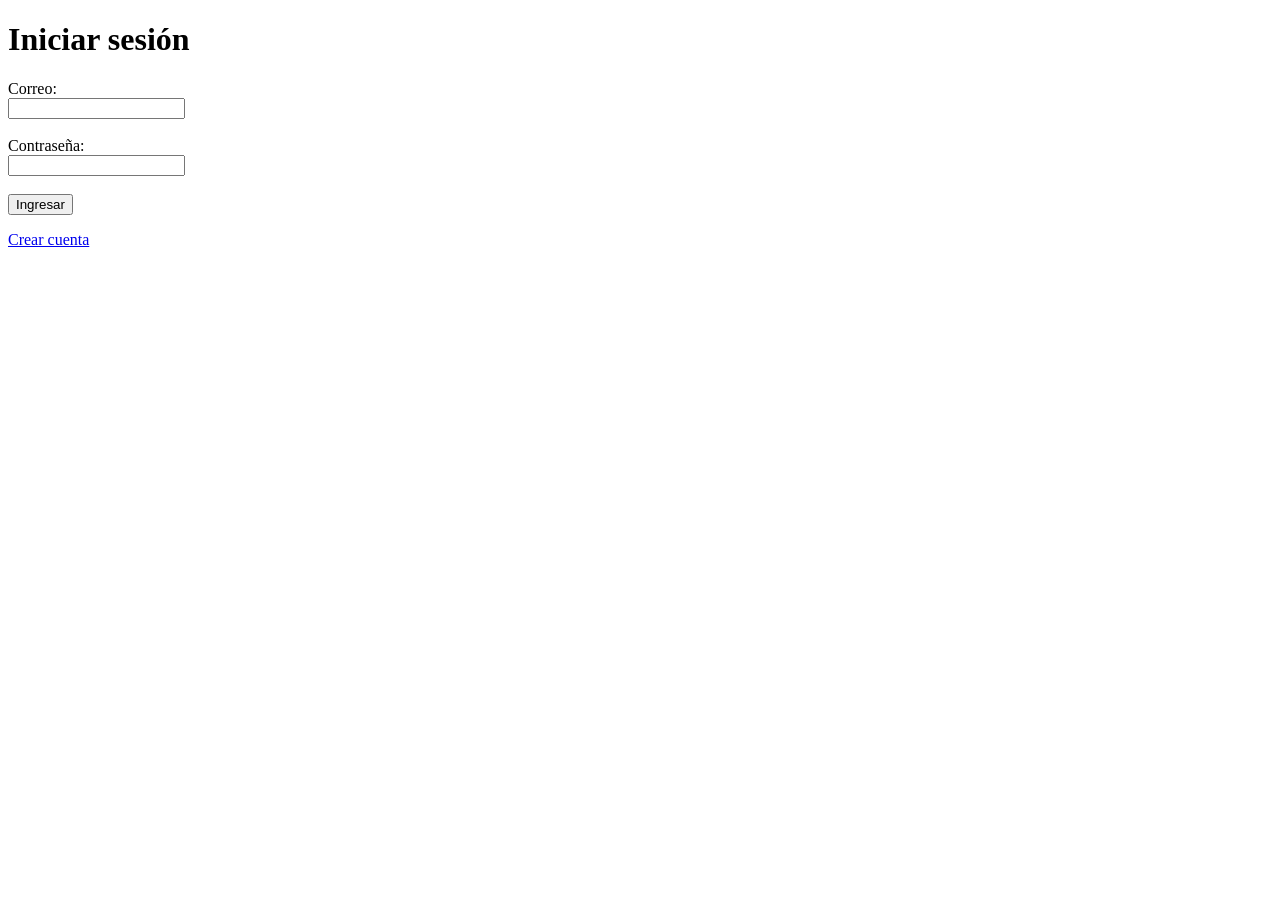
==== src/signin.html @ a110273a "Se añade funciones de gestión de usuarios: implementar las funciones de registro, inicio de sesión y" ====
<!DOCTYPE html>
<html lang="es">
<head>
    <meta charset="UTF-8">
    <title>Iniciar sesión</title>
</head>
<body>
    <h1>Iniciar sesión</h1>

    <form action="signin.php" method="post">
        <label>Correo:</label><br>
        <input type="email" name="email" required><br><br>

        <label>Contraseña:</label><br>
        <input type="password" name="password" required><br><br>

        <button type="submit">Ingresar</button>
    </form>

    <p><a href="signup.html">Crear cuenta</a></p>
</body>
</html>
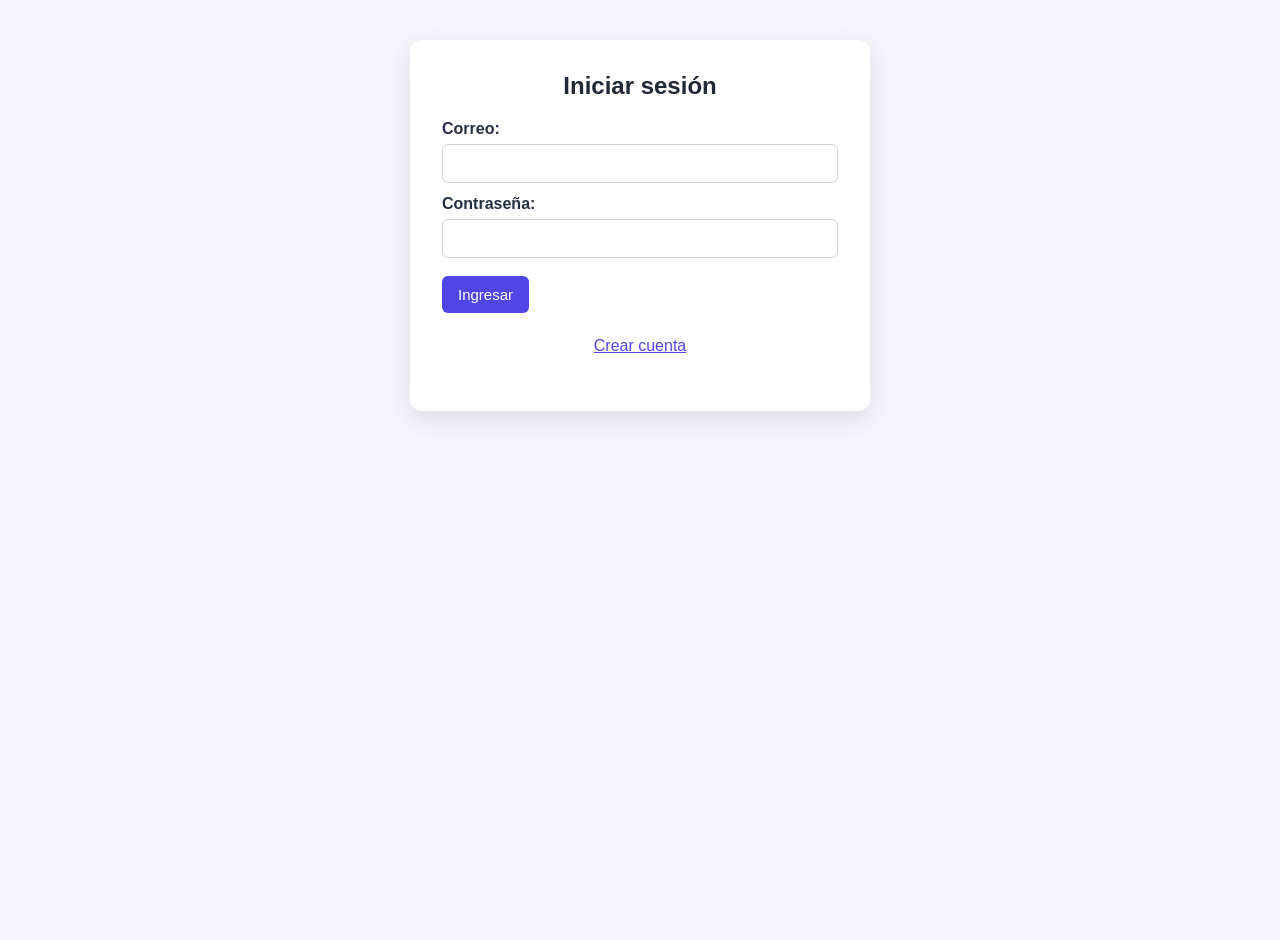
==== commit 36083afc: "Reestructurar la estructura y los estilos HTML de las páginas de gestión de usuarios; mejorar el dis" ====
--- a/src/signin.html
+++ b/src/signin.html
@@ -3,20 +3,25 @@
 <head>
     <meta charset="UTF-8">
     <title>Iniciar sesión</title>
+    <link rel="stylesheet" href="../styles.css">
 </head>
 <body>
-    <h1>Iniciar sesión</h1>
+    <main class="page">
+        <section class="card">
+            <h1>Iniciar sesión</h1>
 
-    <form action="signin.php" method="post">
-        <label>Correo:</label><br>
-        <input type="email" name="email" required><br><br>
+            <form action="signin.php" method="post">
+                <label for="email">Correo:</label>
+                <input id="email" type="email" name="email" required>
 
-        <label>Contraseña:</label><br>
-        <input type="password" name="password" required><br><br>
+                <label for="password">Contraseña:</label>
+                <input id="password" type="password" name="password" required>
 
-        <button type="submit">Ingresar</button>
-    </form>
+                <button type="submit">Ingresar</button>
+            </form>
 
-    <p><a href="signup.html">Crear cuenta</a></p>
+            <p class="actions"><a href="signup.html">Crear cuenta</a></p>
+        </section>
+    </main>
 </body>
 </html>
--- a/styles.css
+++ b/styles.css
@@ -0,0 +1,125 @@
+* {
+    box-sizing: border-box;
+}
+
+body {
+    margin: 0;
+    min-height: 100vh;
+    background: #f4f6fb;
+    color: #263044;
+    font-family: Arial, sans-serif;
+}
+
+.page {
+    width: min(1100px, calc(100% - 32px));
+    margin: 40px auto;
+}
+
+.card {
+    width: min(460px, 100%);
+    margin: 0 auto;
+    padding: 32px;
+    background: #ffffff;
+    border-radius: 12px;
+    box-shadow: 0 8px 24px rgba(38, 48, 68, 0.12);
+}
+
+.card-wide {
+    width: min(650px, 100%);
+}
+
+h1 {
+    margin-top: 0;
+    color: #1f2937;
+    text-align: center;
+}
+
+.welcome {
+    margin-bottom: 20px;
+    text-align: right;
+}
+
+form label {
+    display: block;
+    margin-top: 12px;
+    font-weight: bold;
+}
+
+input[type="text"],
+input[type="email"],
+input[type="password"] {
+    width: 100%;
+    margin-top: 6px;
+    padding: 10px 12px;
+    border: 1px solid #cbd3e1;
+    border-radius: 6px;
+    font-size: 15px;
+}
+
+input:focus {
+    border-color: #4f46e5;
+    outline: none;
+    box-shadow: 0 0 0 3px rgba(79, 70, 229, 0.12);
+}
+
+button,
+.button {
+    display: inline-block;
+    margin-top: 18px;
+    padding: 10px 16px;
+    border: 0;
+    border-radius: 6px;
+    background: #4f46e5;
+    color: #ffffff;
+    font-size: 15px;
+    text-decoration: none;
+    cursor: pointer;
+}
+
+a {
+    color: #4f46e5;
+}
+
+.actions {
+    text-align: center;
+}
+
+.actions a {
+    display: inline-block;
+    margin: 8px;
+}
+
+.table-wrap {
+    overflow-x: auto;
+    background: #ffffff;
+    border-radius: 10px;
+    box-shadow: 0 6px 18px rgba(38, 48, 68, 0.10);
+}
+
+table {
+    width: 100%;
+    border-collapse: collapse;
+}
+
+th,
+td {
+    padding: 12px;
+    border-bottom: 1px solid #e5e7eb;
+    text-align: left;
+}
+
+th {
+    background: #eef2ff;
+    color: #3730a3;
+}
+
+tr:hover td {
+    background: #fafafa;
+}
+
+.photo {
+    width: 70px;
+    height: 70px;
+    border-radius: 8px;
+    object-fit: cover;
+}
